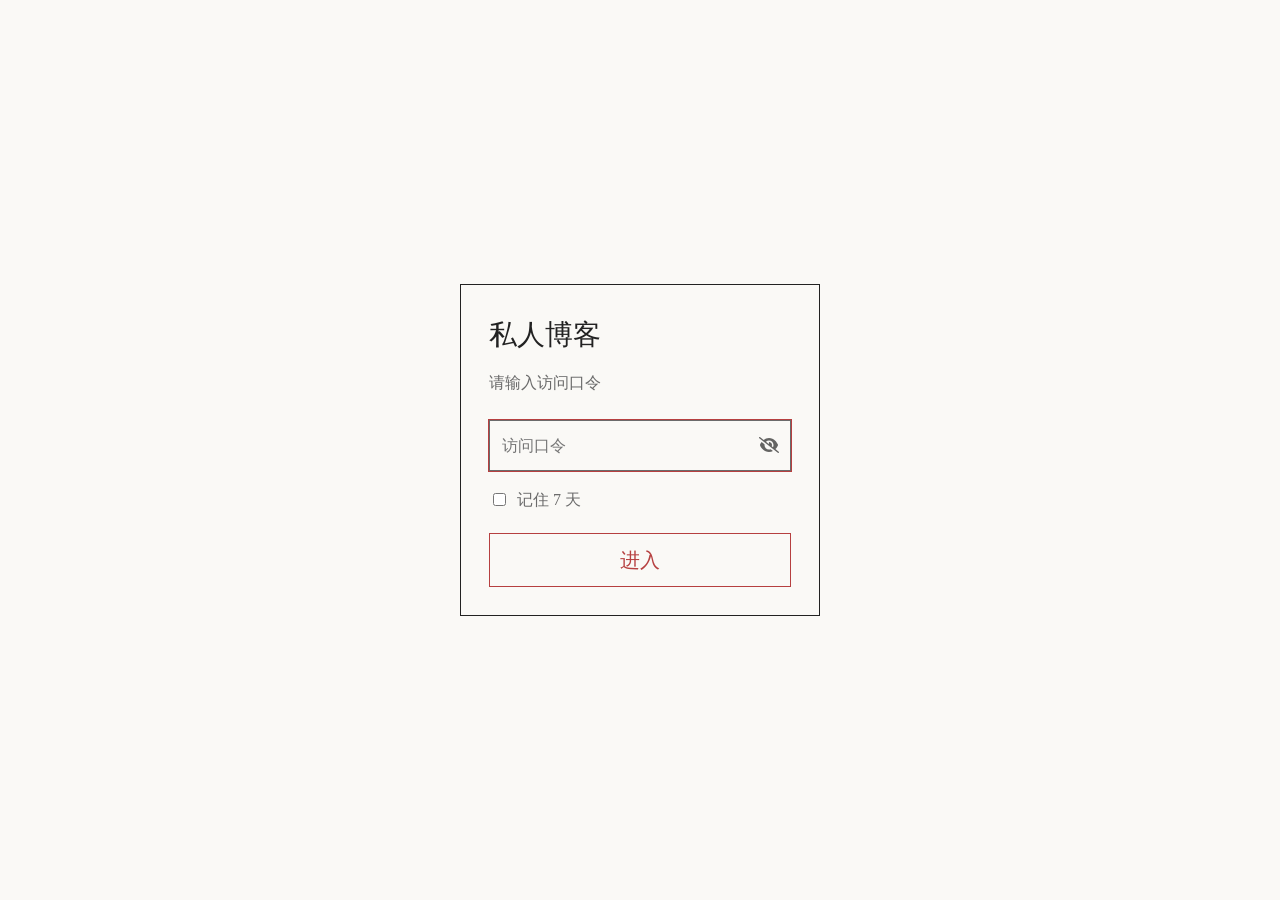
==== writing/index.html @ d59a10ef "Publish password-protected personal blog" ====
<!DOCTYPE html>
<html lang="zh-CN" class="staticrypt-html">
    <head>
        <meta charset="utf-8" /><meta name="robots" content="noindex,nofollow" />
        <title>私人博客</title>
        <meta name="viewport" content="width=device-width, initial-scale=1" />

        <!-- do not cache this page -->
        <meta http-equiv="cache-control" content="max-age=0" />
        <meta http-equiv="cache-control" content="no-cache" />
        <meta http-equiv="expires" content="0" />
        <meta http-equiv="expires" content="Tue, 01 Jan 1980 1:00:00 GMT" />
        <meta http-equiv="pragma" content="no-cache" />

        <style>:root {
  color-scheme: light;
  --background: #faf9f6;
  --text: #222;
  --muted: #6b6b6b;
  --accent: #b64040;
}

.staticrypt-html,
.staticrypt-body { height: 100%; margin: 0; }
.staticrypt-content {
  min-height: 100%;
  display: grid;
  place-items: center;
  box-sizing: border-box;
  padding: 24px;
  background: var(--background);
  color: var(--text);
  font: 16px/1.6 "Noto Serif SC", "Songti SC", Georgia, serif;
}
.staticrypt-page { width: min(100%, 360px); }
.staticrypt-form { border: 1px solid var(--text); padding: 28px; }
.staticrypt-title { margin: 0 0 12px; font-size: 28px; }
.staticrypt-instructions p + p { color: var(--muted); margin: 0 0 24px; }
.staticrypt-hr { display: none; }
.staticrypt-password-container { position: relative; margin-bottom: 16px; }
.staticrypt-password-container input {
  width: 100%;
  box-sizing: border-box;
  padding: 12px 44px 12px 12px;
  border: 1px solid var(--muted);
  border-radius: 0;
  background: transparent;
  color: var(--text);
  font: inherit;
}
.staticrypt-password-container input:focus { outline: 1px solid var(--accent); }
.staticrypt-toggle-password-visibility {
  position: absolute;
  right: 12px;
  top: 50%;
  width: 20px;
  height: 20px;
  transform: translateY(-50%);
  cursor: pointer;
  opacity: .6;
}
.staticrypt-remember {
  display: flex;
  align-items: center;
  gap: 8px;
  margin-bottom: 20px;
  color: var(--muted);
}
.staticrypt-remember input { accent-color: var(--accent); }
.staticrypt-decrypt-button {
  width: 100%;
  padding: 10px 16px;
  border: 1px solid var(--accent);
  border-radius: 0;
  background: transparent;
  color: var(--accent);
  font: inherit;
  font-size: 20px;
  cursor: pointer;
}
.staticrypt-decrypt-button:hover { text-decoration: underline; }
.hidden { display: none !important; }
.staticrypt-spinner-container {
  height: 100%;
  display: grid;
  place-items: center;
  background: var(--background);
}
.staticrypt-spinner {
  width: 24px;
  height: 24px;
  border: 2px solid var(--muted);
  border-right-color: transparent;
  border-radius: 50%;
  animation: spin 1s linear infinite;
}
@keyframes spin { to { transform: rotate(360deg); } }
@media (prefers-color-scheme: dark) {
  :root {
    color-scheme: dark;
    --background: #181818;
    --text: #e5e3de;
    --muted: #aaa7a1;
    --accent: #e57373;
  }
  .staticrypt-toggle-password-visibility { filter: invert(1); }
}
@media (prefers-reduced-motion: reduce) {
  .staticrypt-spinner { animation: none; }
}
</style>
    </head>

    <body class="staticrypt-body">
        <div id="staticrypt_loading" class="staticrypt-spinner-container">
            <div class="staticrypt-spinner"></div>
        </div>

        <div id="staticrypt_content" class="staticrypt-content hidden">
            <div class="staticrypt-page">
                <div class="staticrypt-form">
                    <div class="staticrypt-instructions">
                        <p class="staticrypt-title">私人博客</p>
                        <p>请输入访问口令</p>
                    </div>

                    <hr class="staticrypt-hr" />

                    <form id="staticrypt-form" action="#" method="post">
                        <div class="staticrypt-password-container">
                            <input
                                id="staticrypt-password"
                                type="password"
                                name="password" aria-label="访问口令" autocomplete="current-password"
                                placeholder="访问口令"
                                autofocus
                            />

                            <img
                                class="staticrypt-toggle-password-visibility"
                                alt="显示口令"
                                title="显示口令"
                                src="[data-uri]"
                            />
                        </div>

                        <label id="staticrypt-remember-label" class="staticrypt-remember hidden">
                            <input id="staticrypt-remember" type="checkbox" name="remember" />
                            记住 7 天
                        </label>

                        <input type="submit" class="staticrypt-decrypt-button" value="进入" />
                    </form>
                </div>
            </div>
        </div>

        <script>
            // these variables will be filled when generating the file - the template format is 'variable_name'
            const staticryptInitiator = ((function(){
  const exports = {};
  const cryptoEngine = ((function(){
  const exports = {};
  const { subtle } = crypto;

const IV_BITS = 16 * 8;
const HEX_BITS = 4;
const ENCRYPTION_ALGO = "AES-CBC";

/**
 * Translates between utf8 encoded hexadecimal strings
 * and Uint8Array bytes.
 */
const HexEncoder = {
    /**
     * hex string -> bytes
     * @param {string} hexString
     * @returns {Uint8Array}
     */
    parse: function (hexString) {
        if (hexString.length % 2 !== 0) throw "Invalid hexString";
        const arrayBuffer = new Uint8Array(hexString.length / 2);

        for (let i = 0; i < hexString.length; i += 2) {
            const byteValue = parseInt(hexString.substring(i, i + 2), 16);
            if (isNaN(byteValue)) {
                throw "Invalid hexString";
            }
            arrayBuffer[i / 2] = byteValue;
        }
        return arrayBuffer;
    },

    /**
     * bytes -> hex string
     * @param {Uint8Array} bytes
     * @returns {string}
     */
    stringify: function (bytes) {
        const hexBytes = [];

        for (let i = 0; i < bytes.length; ++i) {
            let byteString = bytes[i].toString(16);
            if (byteString.length < 2) {
                byteString = "0" + byteString;
            }
            hexBytes.push(byteString);
        }
        return hexBytes.join("");
    },
};

/**
 * Translates between utf8 strings and Uint8Array bytes.
 */
const UTF8Encoder = {
    parse: function (str) {
        return new TextEncoder().encode(str);
    },

    stringify: function (bytes) {
        return new TextDecoder().decode(bytes);
    },
};

/**
 * Salt and encrypt a msg with a password.
 */
async function encrypt(msg, hashedPassword) {
    // Must be 16 bytes, unpredictable, and preferably cryptographically random. However, it need not be secret.
    // https://developer.mozilla.org/en-US/docs/Web/API/SubtleCrypto/encrypt#parameters
    const iv = crypto.getRandomValues(new Uint8Array(IV_BITS / 8));

    const key = await subtle.importKey("raw", HexEncoder.parse(hashedPassword), ENCRYPTION_ALGO, false, ["encrypt"]);

    const encrypted = await subtle.encrypt(
        {
            name: ENCRYPTION_ALGO,
            iv: iv,
        },
        key,
        UTF8Encoder.parse(msg)
    );

    // iv will be 32 hex characters, we prepend it to the ciphertext for use in decryption
    return HexEncoder.stringify(iv) + HexEncoder.stringify(new Uint8Array(encrypted));
}
exports.encrypt = encrypt;

/**
 * Decrypt a salted msg using a password.
 *
 * @param {string} encryptedMsg
 * @param {string} hashedPassword
 * @returns {Promise<string>}
 */
async function decrypt(encryptedMsg, hashedPassword) {
    const ivLength = IV_BITS / HEX_BITS;
    const iv = HexEncoder.parse(encryptedMsg.substring(0, ivLength));
    const encrypted = encryptedMsg.substring(ivLength);

    const key = await subtle.importKey("raw", HexEncoder.parse(hashedPassword), ENCRYPTION_ALGO, false, ["decrypt"]);

    const outBuffer = await subtle.decrypt(
        {
            name: ENCRYPTION_ALGO,
            iv: iv,
        },
        key,
        HexEncoder.parse(encrypted)
    );

    return UTF8Encoder.stringify(new Uint8Array(outBuffer));
}
exports.decrypt = decrypt;

/**
 * Salt and hash the password so it can be stored in localStorage without opening a password reuse vulnerability.
 *
 * @param {string} password
 * @param {string} salt
 * @returns {Promise<string>}
 */
async function hashPassword(password, salt) {
    // we hash the password in multiple steps, each adding more iterations. This is because we used to allow less
    // iterations, so for backward compatibility reasons, we need to support going from that to more iterations.
    let hashedPassword = await hashLegacyRound(password, salt);

    hashedPassword = await hashSecondRound(hashedPassword, salt);

    return hashThirdRound(hashedPassword, salt);
}
exports.hashPassword = hashPassword;

/**
 * This hashes the password with 1k iterations. This is a low number, we need this function to support backwards
 * compatibility.
 *
 * @param {string} password
 * @param {string} salt
 * @returns {Promise<string>}
 */
function hashLegacyRound(password, salt) {
    return pbkdf2(password, salt, 1000, "SHA-1");
}
exports.hashLegacyRound = hashLegacyRound;

/**
 * Add a second round of iterations. This is because we used to use 1k, so for backwards compatibility with
 * remember-me/autodecrypt links, we need to support going from that to more iterations.
 *
 * @param hashedPassword
 * @param salt
 * @returns {Promise<string>}
 */
function hashSecondRound(hashedPassword, salt) {
    return pbkdf2(hashedPassword, salt, 14000, "SHA-256");
}
exports.hashSecondRound = hashSecondRound;

/**
 * Add a third round of iterations to bring total number to 600k. This is because we used to use 1k, then 15k, so for
 * backwards compatibility with remember-me/autodecrypt links, we need to support going from that to more iterations.
 *
 * @param hashedPassword
 * @param salt
 * @returns {Promise<string>}
 */
function hashThirdRound(hashedPassword, salt) {
    return pbkdf2(hashedPassword, salt, 585000, "SHA-256");
}
exports.hashThirdRound = hashThirdRound;

/**
 * Salt and hash the password so it can be stored in localStorage without opening a password reuse vulnerability.
 *
 * @param {string} password
 * @param {string} salt
 * @param {int} iterations
 * @param {string} hashAlgorithm
 * @returns {Promise<string>}
 */
async function pbkdf2(password, salt, iterations, hashAlgorithm) {
    const key = await subtle.importKey("raw", UTF8Encoder.parse(password), "PBKDF2", false, ["deriveBits"]);

    const keyBytes = await subtle.deriveBits(
        {
            name: "PBKDF2",
            hash: hashAlgorithm,
            iterations,
            salt: UTF8Encoder.parse(salt),
        },
        key,
        256
    );

    return HexEncoder.stringify(new Uint8Array(keyBytes));
}

function generateRandomSalt() {
    const bytes = crypto.getRandomValues(new Uint8Array(128 / 8));

    return HexEncoder.stringify(new Uint8Array(bytes));
}
exports.generateRandomSalt = generateRandomSalt;

async function signMessage(hashedPassword, message) {
    const key = await subtle.importKey(
        "raw",
        HexEncoder.parse(hashedPassword),
        {
            name: "HMAC",
            hash: "SHA-256",
        },
        false,
        ["sign"]
    );
    const signature = await subtle.sign("HMAC", key, UTF8Encoder.parse(message));

    return HexEncoder.stringify(new Uint8Array(signature));
}
exports.signMessage = signMessage;

function getRandomAlphanum() {
    const possibleCharacters = "abcdefghijklmnopqrstuvwxyzABCDEFGHIJKLMNOPQRSTUVWXYZ0123456789";

    let byteArray;
    let parsedInt;

    // Keep generating new random bytes until we get a value that falls
    // within a range that can be evenly divided by possibleCharacters.length
    do {
        byteArray = crypto.getRandomValues(new Uint8Array(1));
        // extract the lowest byte to get an int from 0 to 255 (probably unnecessary, since we're only generating 1 byte)
        parsedInt = byteArray[0] & 0xff;
    } while (parsedInt >= 256 - (256 % possibleCharacters.length));

    // Take the modulo of the parsed integer to get a random number between 0 and totalLength - 1
    const randomIndex = parsedInt % possibleCharacters.length;

    return possibleCharacters[randomIndex];
}

/**
 * Generate a random string of a given length.
 *
 * @param {int} length
 * @returns {string}
 */
function generateRandomString(length) {
    let randomString = "";

    for (let i = 0; i < length; i++) {
        randomString += getRandomAlphanum();
    }

    return randomString;
}
exports.generateRandomString = generateRandomString;

  return exports;
})());
const codec = ((function(){
  const exports = {};
  /**
 * Initialize the codec with the provided cryptoEngine - this return functions to encode and decode messages.
 *
 * @param cryptoEngine - the engine to use for encryption / decryption
 */
function init(cryptoEngine) {
    const exports = {};

    /**
     * Top-level function for encoding a message.
     * Includes password hashing, encryption, and signing.
     *
     * @param {string} msg
     * @param {string} password
     * @param {string} salt
     *
     * @returns {string} The encoded text
     */
    async function encode(msg, password, salt) {
        const hashedPassword = await cryptoEngine.hashPassword(password, salt);

        const encrypted = await cryptoEngine.encrypt(msg, hashedPassword);

        // we use the hashed password in the HMAC because this is effectively what will be used a password (so we can store
        // it in localStorage safely, we don't use the clear text password)
        const hmac = await cryptoEngine.signMessage(hashedPassword, encrypted);

        return hmac + encrypted;
    }
    exports.encode = encode;

    /**
     * Encode using a password that has already been hashed. This is useful to encode multiple messages in a row, that way
     * we don't need to hash the password multiple times.
     *
     * @param {string} msg
     * @param {string} hashedPassword
     *
     * @returns {string} The encoded text
     */
    async function encodeWithHashedPassword(msg, hashedPassword) {
        const encrypted = await cryptoEngine.encrypt(msg, hashedPassword);

        // we use the hashed password in the HMAC because this is effectively what will be used a password (so we can store
        // it in localStorage safely, we don't use the clear text password)
        const hmac = await cryptoEngine.signMessage(hashedPassword, encrypted);

        return hmac + encrypted;
    }
    exports.encodeWithHashedPassword = encodeWithHashedPassword;

    /**
     * Top-level function for decoding a message.
     * Includes signature check and decryption.
     *
     * @param {string} signedMsg
     * @param {string} hashedPassword
     * @param {string} salt
     * @param {int} backwardCompatibleAttempt
     * @param {string} originalPassword
     *
     * @returns {Object} {success: true, decoded: string} | {success: false, message: string}
     */
    async function decode(signedMsg, hashedPassword, salt, backwardCompatibleAttempt = 0, originalPassword = "") {
        const encryptedHMAC = signedMsg.substring(0, 64);
        const encryptedMsg = signedMsg.substring(64);
        const decryptedHMAC = await cryptoEngine.signMessage(hashedPassword, encryptedMsg);

        if (decryptedHMAC !== encryptedHMAC) {
            // we have been raising the number of iterations in the hashing algorithm multiple times, so to support the old
            // remember-me/autodecrypt links we need to try bringing the old hashes up to speed.
            originalPassword = originalPassword || hashedPassword;
            if (backwardCompatibleAttempt === 0) {
                const updatedHashedPassword = await cryptoEngine.hashThirdRound(originalPassword, salt);

                return decode(signedMsg, updatedHashedPassword, salt, backwardCompatibleAttempt + 1, originalPassword);
            }
            if (backwardCompatibleAttempt === 1) {
                let updatedHashedPassword = await cryptoEngine.hashSecondRound(originalPassword, salt);
                updatedHashedPassword = await cryptoEngine.hashThirdRound(updatedHashedPassword, salt);

                return decode(signedMsg, updatedHashedPassword, salt, backwardCompatibleAttempt + 1, originalPassword);
            }

            return { success: false, message: "Signature mismatch" };
        }

        return {
            success: true,
            decoded: await cryptoEngine.decrypt(encryptedMsg, hashedPassword),
        };
    }
    exports.decode = decode;

    return exports;
}
exports.init = init;

  return exports;
})());
const decode = codec.init(cryptoEngine).decode;

/**
 * Initialize the staticrypt module, that exposes functions callbable by the password_template.
 *
 * @param {{
 *  staticryptEncryptedMsgUniqueVariableName: string,
 *  isRememberEnabled: boolean,
 *  rememberDurationInDays: number,
 *  staticryptSaltUniqueVariableName: string,
 * }} staticryptConfig - object of data that is stored on the password_template at encryption time.
 *
 * @param {{
 *  rememberExpirationKey: string,
 *  rememberPassphraseKey: string,
 *  replaceHtmlCallback: function,
 *  clearLocalStorageCallback: function,
 * }} templateConfig - object of data that can be configured by a custom password_template.
 */
function init(staticryptConfig, templateConfig) {
    const exports = {};

    /**
     * Decrypt our encrypted page, replace the whole HTML.
     *
     * @param {string} hashedPassword
     * @returns {Promise<boolean>}
     */
    async function decryptAndReplaceHtml(hashedPassword) {
        const { staticryptEncryptedMsgUniqueVariableName, staticryptSaltUniqueVariableName } = staticryptConfig;
        const { replaceHtmlCallback } = templateConfig;

        const result = await decode(
            staticryptEncryptedMsgUniqueVariableName,
            hashedPassword,
            staticryptSaltUniqueVariableName
        );
        if (!result.success) {
            return false;
        }
        const plainHTML = result.decoded;

        // if the user configured a callback call it, otherwise just replace the whole HTML
        if (typeof replaceHtmlCallback === "function") {
            replaceHtmlCallback(plainHTML);
        } else {
            document.write(plainHTML);
            document.close();
        }

        return true;
    }

    /**
     * Attempt to decrypt the page and replace the whole HTML.
     *
     * @param {string} password
     * @param {boolean} isRememberChecked
     *
     * @returns {Promise<{isSuccessful: boolean, hashedPassword?: string}>} - we return an object, so that if we want to
     *   expose more information in the future we can do it without breaking the password_template
     */
    async function handleDecryptionOfPage(password, isRememberChecked) {
        const { staticryptSaltUniqueVariableName } = staticryptConfig;

        // decrypt and replace the whole page
        const hashedPassword = await cryptoEngine.hashPassword(password, staticryptSaltUniqueVariableName);
        return handleDecryptionOfPageFromHash(hashedPassword, isRememberChecked);
    }
    exports.handleDecryptionOfPage = handleDecryptionOfPage;

    async function handleDecryptionOfPageFromHash(hashedPassword, isRememberChecked) {
        const { isRememberEnabled, rememberDurationInDays } = staticryptConfig;
        const { rememberExpirationKey, rememberPassphraseKey } = templateConfig;

        const isDecryptionSuccessful = await decryptAndReplaceHtml(hashedPassword);

        if (!isDecryptionSuccessful) {
            return {
                isSuccessful: false,
                hashedPassword,
            };
        }

        // remember the hashedPassword and set its expiration if necessary
        if (isRememberEnabled && isRememberChecked) {
            window.localStorage.setItem(rememberPassphraseKey, hashedPassword);

            // set the expiration if the duration isn't 0 (meaning no expiration)
            if (rememberDurationInDays > 0) {
                window.localStorage.setItem(
                    rememberExpirationKey,
                    (new Date().getTime() + rememberDurationInDays * 24 * 60 * 60 * 1000).toString()
                );
            }
        }

        return {
            isSuccessful: true,
            hashedPassword,
        };
    }
    exports.handleDecryptionOfPageFromHash = handleDecryptionOfPageFromHash;

    /**
     * Clear localstorage from staticrypt related values
     */
    function clearLocalStorage() {
        const { clearLocalStorageCallback, rememberExpirationKey, rememberPassphraseKey } = templateConfig;

        if (typeof clearLocalStorageCallback === "function") {
            clearLocalStorageCallback();
        } else {
            localStorage.removeItem(rememberPassphraseKey);
            localStorage.removeItem(rememberExpirationKey);
        }
    }

    async function handleDecryptOnLoad() {
        let isSuccessful = await decryptOnLoadFromUrl();

        if (!isSuccessful) {
            isSuccessful = await decryptOnLoadFromRememberMe();
        }

        return { isSuccessful };
    }
    exports.handleDecryptOnLoad = handleDecryptOnLoad;

    /**
     * Clear storage if we are logging out
     *
     * @returns {boolean} - whether we logged out
     */
    function logoutIfNeeded() {
        const logoutKey = "staticrypt_logout";

        // handle logout through query param
        const queryParams = new URLSearchParams(window.location.search);
        if (queryParams.has(logoutKey)) {
            clearLocalStorage();
            return true;
        }

        // handle logout through URL fragment
        const hash = window.location.hash.substring(1);
        if (hash.includes(logoutKey)) {
            clearLocalStorage();
            return true;
        }

        return false;
    }

    /**
     * To be called on load: check if we want to try to decrypt and replace the HTML with the decrypted content, and
     * try to do it if needed.
     *
     * @returns {Promise<boolean>} true if we derypted and replaced the whole page, false otherwise
     */
    async function decryptOnLoadFromRememberMe() {
        const { rememberDurationInDays } = staticryptConfig;
        const { rememberExpirationKey, rememberPassphraseKey } = templateConfig;

        // if we are login out, terminate
        if (logoutIfNeeded()) {
            return false;
        }

        // if there is expiration configured, check if we're not beyond the expiration
        if (rememberDurationInDays && rememberDurationInDays > 0) {
            const expiration = localStorage.getItem(rememberExpirationKey),
                isExpired = expiration && new Date().getTime() > parseInt(expiration);

            if (isExpired) {
                clearLocalStorage();
                return false;
            }
        }

        const hashedPassword = localStorage.getItem(rememberPassphraseKey);

        if (hashedPassword) {
            // try to decrypt
            const isDecryptionSuccessful = await decryptAndReplaceHtml(hashedPassword);

            // if the decryption is unsuccessful the password might be wrong - silently clear the saved data and let
            // the user fill the password form again
            if (!isDecryptionSuccessful) {
                clearLocalStorage();
                return false;
            }

            return true;
        }

        return false;
    }

    async function decryptOnLoadFromUrl() {
        const passwordKey = "staticrypt_pwd";
        const rememberMeKey = "remember_me";

        // try to get the password from the query param (for backward compatibility - we now want to avoid this method,
        // since it sends the hashed password to the server which isn't needed)
        const queryParams = new URLSearchParams(window.location.search);
        const hashedPasswordQuery = queryParams.get(passwordKey);
        const rememberMeQuery = queryParams.get(rememberMeKey);

        const urlFragment = window.location.hash.substring(1);
        // get the password from the url fragment
        const hashedPasswordRegexMatch = urlFragment.match(new RegExp(passwordKey + "=([^&]*)"));
        const hashedPasswordFragment = hashedPasswordRegexMatch ? hashedPasswordRegexMatch[1] : null;
        const rememberMeFragment = urlFragment.includes(rememberMeKey);

        const hashedPassword = hashedPasswordFragment || hashedPasswordQuery;
        const rememberMe = rememberMeFragment || rememberMeQuery;

        if (hashedPassword) {
            return handleDecryptionOfPageFromHash(hashedPassword, rememberMe);
        }

        return false;
    }

    return exports;
}
exports.init = init;

  return exports;
})());
            const templateError = "口令不正确，请重试。",
                templateToggleAltShow = "显示口令",
                templateToggleAltHide = "隐藏口令",
                isRememberEnabled = true,
                staticryptConfig = {"staticryptEncryptedMsgUniqueVariableName":"[base64]","isRememberEnabled":true,"rememberDurationInDays":7,"staticryptSaltUniqueVariableName":"2cb2f2e34f61fd4966859390b41c626c"};

            // you can edit these values to customize some of the behavior of StatiCrypt
            const templateConfig = {
                rememberExpirationKey: "staticrypt_expiration",
                rememberPassphraseKey: "staticrypt_passphrase",
                replaceHtmlCallback: null,
                clearLocalStorageCallback: null,
            };

            // init the staticrypt engine
            const staticrypt = staticryptInitiator.init(staticryptConfig, templateConfig);

            // try to automatically decrypt on load if there is a saved password
            window.onload = async function () {
                const { isSuccessful } = await staticrypt.handleDecryptOnLoad();

                // if we didn't decrypt anything on load, show the password prompt. Otherwise the content has already been
                // replaced, no need to do anything
                if (!isSuccessful) {
                    // hide loading screen
                    document.getElementById("staticrypt_loading").classList.add("hidden");
                    document.getElementById("staticrypt_content").classList.remove("hidden");
                    document.getElementById("staticrypt-password").focus();

                    // show the remember me checkbox
                    if (isRememberEnabled) {
                        document.getElementById("staticrypt-remember-label").classList.remove("hidden");
                    }
                }
            };

            // toggle password visibility
            const toggleIcon = document.querySelector(".staticrypt-toggle-password-visibility");
            // these two icons are coming from FontAwesome
            const imgSrcEyeClosed =
                "[data-uri]";
            const imgSrcEyeOpened =
                "[data-uri]";
            toggleIcon.addEventListener("click", function () {
                const passwordInput = document.getElementById("staticrypt-password");
                if (passwordInput.type === "password") {
                    passwordInput.type = "text";
                    toggleIcon.src = imgSrcEyeOpened;
                    toggleIcon.alt = templateToggleAltHide;
                    toggleIcon.title = templateToggleAltHide;
                } else {
                    passwordInput.type = "password";
                    toggleIcon.src = imgSrcEyeClosed;
                    toggleIcon.alt = templateToggleAltShow;
                    toggleIcon.title = templateToggleAltShow;
                }
            });

            // handle password form submission
            document.getElementById("staticrypt-form").addEventListener("submit", async function (e) {
                e.preventDefault();

                const password = document.getElementById("staticrypt-password").value,
                    isRememberChecked = document.getElementById("staticrypt-remember").checked;

                const { isSuccessful } = await staticrypt.handleDecryptionOfPage(password, isRememberChecked);

                if (!isSuccessful) {
                    alert(templateError);
                }
            });
        </script>
    </body>
</html>
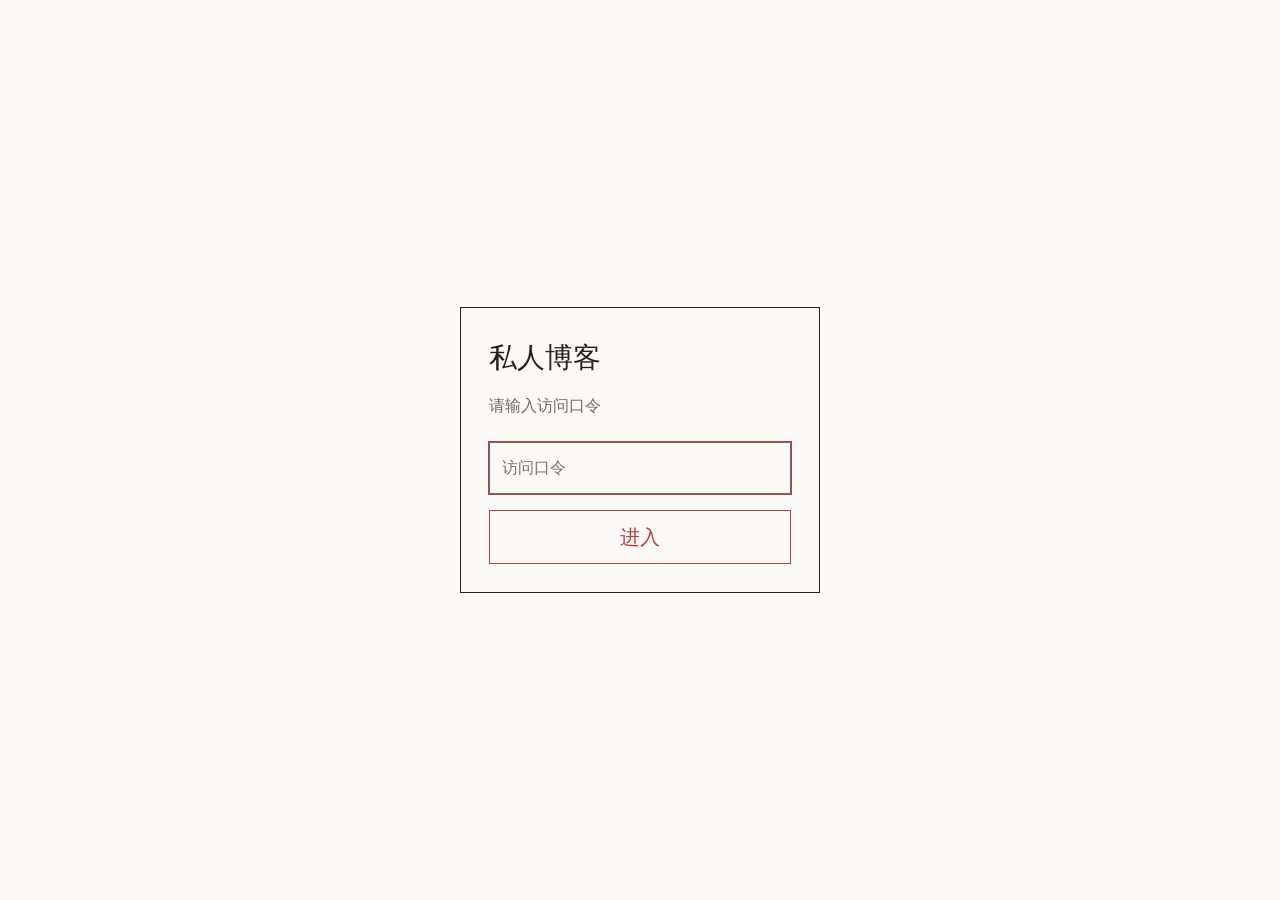
==== commit ebd2bfbb: "Publish protected blog from dec7cbb55883d0d7fc2616929c12025b9089be20" ====
--- a/writing/index.html
+++ b/writing/index.html
@@ -1,18 +1,12 @@
-<!DOCTYPE html>
+<!doctype html>
 <html lang="zh-CN" class="staticrypt-html">
-    <head>
-        <meta charset="utf-8" /><meta name="robots" content="noindex,nofollow" />
-        <title>私人博客</title>
-        <meta name="viewport" content="width=device-width, initial-scale=1" />
-
-        <!-- do not cache this page -->
-        <meta http-equiv="cache-control" content="max-age=0" />
-        <meta http-equiv="cache-control" content="no-cache" />
-        <meta http-equiv="expires" content="0" />
-        <meta http-equiv="expires" content="Tue, 01 Jan 1980 1:00:00 GMT" />
-        <meta http-equiv="pragma" content="no-cache" />
-
-        <style>:root {
+  <head>
+    <meta charset="utf-8" />
+    <meta name="viewport" content="width=device-width, initial-scale=1" />
+    <meta name="robots" content="noindex,nofollow" />
+    <meta http-equiv="cache-control" content="no-cache" />
+    <title>私人博客</title>
+    <style>:root {
   color-scheme: light;
   --background: #faf9f6;
   --text: #222;
@@ -36,12 +30,11 @@
 .staticrypt-form { border: 1px solid var(--text); padding: 28px; }
 .staticrypt-title { margin: 0 0 12px; font-size: 28px; }
 .staticrypt-instructions p + p { color: var(--muted); margin: 0 0 24px; }
-.staticrypt-hr { display: none; }
 .staticrypt-password-container { position: relative; margin-bottom: 16px; }
 .staticrypt-password-container input {
   width: 100%;
   box-sizing: border-box;
-  padding: 12px 44px 12px 12px;
+  padding: 12px;
   border: 1px solid var(--muted);
   border-radius: 0;
   background: transparent;
@@ -49,24 +42,6 @@
   font: inherit;
 }
 .staticrypt-password-container input:focus { outline: 1px solid var(--accent); }
-.staticrypt-toggle-password-visibility {
-  position: absolute;
-  right: 12px;
-  top: 50%;
-  width: 20px;
-  height: 20px;
-  transform: translateY(-50%);
-  cursor: pointer;
-  opacity: .6;
-}
-.staticrypt-remember {
-  display: flex;
-  align-items: center;
-  gap: 8px;
-  margin-bottom: 20px;
-  color: var(--muted);
-}
-.staticrypt-remember input { accent-color: var(--accent); }
 .staticrypt-decrypt-button {
   width: 100%;
   padding: 10px 16px;
@@ -79,6 +54,8 @@
   cursor: pointer;
 }
 .staticrypt-decrypt-button:hover { text-decoration: underline; }
+.staticrypt-decrypt-button:disabled { opacity: .6; cursor: wait; }
+.staticrypt-error { color: var(--accent); margin: 12px 0 0; }
 .hidden { display: none !important; }
 .staticrypt-spinner-container {
   height: 100%;
@@ -103,61 +80,36 @@
     --muted: #aaa7a1;
     --accent: #e57373;
   }
-  .staticrypt-toggle-password-visibility { filter: invert(1); }
 }
 @media (prefers-reduced-motion: reduce) {
   .staticrypt-spinner { animation: none; }
 }
 </style>
-    </head>
-
-    <body class="staticrypt-body">
-        <div id="staticrypt_loading" class="staticrypt-spinner-container">
-            <div class="staticrypt-spinner"></div>
+  </head>
+  <body class="staticrypt-body">
+    <div id="staticrypt_loading" class="staticrypt-spinner-container" role="status" aria-label="正在打开博客">
+      <div class="staticrypt-spinner"></div>
+    </div>
+    <div id="staticrypt_content" class="staticrypt-content hidden">
+      <div class="staticrypt-page">
+        <div class="staticrypt-form">
+          <div class="staticrypt-instructions">
+            <p class="staticrypt-title">私人博客</p>
+            <p>请输入访问口令</p>
+          </div>
+          <form id="staticrypt-form">
+            <div class="staticrypt-password-container">
+              <input id="staticrypt-password" name="password" type="password" aria-label="访问口令"
+                placeholder="访问口令" autocomplete="current-password" required />
+            </div>
+            <button type="submit" class="staticrypt-decrypt-button">进入</button>
+            <p id="blog-login-error" class="staticrypt-error" role="alert" hidden></p>
+          </form>
         </div>
-
-        <div id="staticrypt_content" class="staticrypt-content hidden">
-            <div class="staticrypt-page">
-                <div class="staticrypt-form">
-                    <div class="staticrypt-instructions">
-                        <p class="staticrypt-title">私人博客</p>
-                        <p>请输入访问口令</p>
-                    </div>
-
-                    <hr class="staticrypt-hr" />
-
-                    <form id="staticrypt-form" action="#" method="post">
-                        <div class="staticrypt-password-container">
-                            <input
-                                id="staticrypt-password"
-                                type="password"
-                                name="password" aria-label="访问口令" autocomplete="current-password"
-                                placeholder="访问口令"
-                                autofocus
-                            />
-
-                            <img
-                                class="staticrypt-toggle-password-visibility"
-                                alt="显示口令"
-                                title="显示口令"
-                                src="[data-uri]"
-                            />
-                        </div>
-
-                        <label id="staticrypt-remember-label" class="staticrypt-remember hidden">
-                            <input id="staticrypt-remember" type="checkbox" name="remember" />
-                            记住 7 天
-                        </label>
-
-                        <input type="submit" class="staticrypt-decrypt-button" value="进入" />
-                    </form>
-                </div>
-            </div>
-        </div>
-
-        <script>
-            // these variables will be filled when generating the file - the template format is 'variable_name'
-            const staticryptInitiator = ((function(){
+      </div>
+    </div>
+    <script>
+      const staticryptInitiator = ((function(){
   const exports = {};
   const cryptoEngine = ((function(){
   const exports = {};
@@ -753,77 +705,91 @@
 
   return exports;
 })());
-            const templateError = "口令不正确，请重试。",
-                templateToggleAltShow = "显示口令",
-                templateToggleAltHide = "隐藏口令",
-                isRememberEnabled = true,
-                staticryptConfig = {"staticryptEncryptedMsgUniqueVariableName":"[base64]","isRememberEnabled":true,"rememberDurationInDays":7,"staticryptSaltUniqueVariableName":"2cb2f2e34f61fd4966859390b41c626c"};
-
-            // you can edit these values to customize some of the behavior of StatiCrypt
-            const templateConfig = {
-                rememberExpirationKey: "staticrypt_expiration",
-                rememberPassphraseKey: "staticrypt_passphrase",
-                replaceHtmlCallback: null,
-                clearLocalStorageCallback: null,
-            };
-
-            // init the staticrypt engine
-            const staticrypt = staticryptInitiator.init(staticryptConfig, templateConfig);
-
-            // try to automatically decrypt on load if there is a saved password
-            window.onload = async function () {
-                const { isSuccessful } = await staticrypt.handleDecryptOnLoad();
-
-                // if we didn't decrypt anything on load, show the password prompt. Otherwise the content has already been
-                // replaced, no need to do anything
-                if (!isSuccessful) {
-                    // hide loading screen
-                    document.getElementById("staticrypt_loading").classList.add("hidden");
-                    document.getElementById("staticrypt_content").classList.remove("hidden");
-                    document.getElementById("staticrypt-password").focus();
-
-                    // show the remember me checkbox
-                    if (isRememberEnabled) {
-                        document.getElementById("staticrypt-remember-label").classList.remove("hidden");
-                    }
-                }
-            };
-
-            // toggle password visibility
-            const toggleIcon = document.querySelector(".staticrypt-toggle-password-visibility");
-            // these two icons are coming from FontAwesome
-            const imgSrcEyeClosed =
-                "[data-uri]";
-            const imgSrcEyeOpened =
-                "[data-uri]";
-            toggleIcon.addEventListener("click", function () {
-                const passwordInput = document.getElementById("staticrypt-password");
-                if (passwordInput.type === "password") {
-                    passwordInput.type = "text";
-                    toggleIcon.src = imgSrcEyeOpened;
-                    toggleIcon.alt = templateToggleAltHide;
-                    toggleIcon.title = templateToggleAltHide;
-                } else {
-                    passwordInput.type = "password";
-                    toggleIcon.src = imgSrcEyeClosed;
-                    toggleIcon.alt = templateToggleAltShow;
-                    toggleIcon.title = templateToggleAltShow;
-                }
-            });
-
-            // handle password form submission
-            document.getElementById("staticrypt-form").addEventListener("submit", async function (e) {
-                e.preventDefault();
-
-                const password = document.getElementById("staticrypt-password").value,
-                    isRememberChecked = document.getElementById("staticrypt-remember").checked;
-
-                const { isSuccessful } = await staticrypt.handleDecryptionOfPage(password, isRememberChecked);
-
-                if (!isSuccessful) {
-                    alert(templateError);
-                }
-            });
-        </script>
-    </body>
+      const staticryptConfig = {"staticryptEncryptedMsgUniqueVariableName":"[base64]","isRememberEnabled":false,"rememberDurationInDays":0,"staticryptSaltUniqueVariableName":"2cb2f2e34f61fd4966859390b41c626c"};
+      const staticrypt = staticryptInitiator.init(staticryptConfig, { replaceHtmlCallback: null });
+      // This script is inlined into the password page, next to the StatiCrypt API.
+(async () => {
+  // StatiCrypt uses document.write: decrypt after parsing so it replaces the login page.
+  if (document.readyState !== 'complete') {
+    await new Promise((resolve) => window.addEventListener('load', resolve, { once: true }));
+  }
+  const storageKey = 'personal_blog_session_v1';
+  const duration = 2 * 60 * 60 * 1000;
+  const salt = staticryptConfig.staticryptSaltUniqueVariableName;
+  const form = document.getElementById('staticrypt-form');
+  const passwordInput = document.getElementById('staticrypt-password');
+  const error = document.getElementById('blog-login-error');
+  const button = form.querySelector('button');
+
+  function forgetSession() {
+    try {
+      window.localStorage.removeItem(storageKey);
+    } catch {
+      // Browsing without storage is supported; it just cannot remember a login.
+    }
+  }
+
+  function readSession() {
+    try {
+      const saved = JSON.parse(window.localStorage.getItem(storageKey));
+      if (saved && saved.salt === salt && typeof saved.hash === 'string'
+        && Number.isFinite(saved.expiresAt) && saved.expiresAt > Date.now()) {
+        return saved;
+      }
+    } catch {
+      // Invalid or unavailable storage falls back to the password form.
+    }
+    forgetSession();
+    return null;
+  }
+
+  function rememberSession(hash) {
+    try {
+      // Store only the derived unlock key, never the password itself.
+      window.localStorage.setItem(storageKey, JSON.stringify({
+        hash,
+        salt,
+        expiresAt: Date.now() + duration,
+      }));
+    } catch {
+      console.warn('浏览器未允许保存登录状态，打开下一页时需要重新输入口令。');
+    }
+  }
+
+  form.addEventListener('submit', async (event) => {
+    event.preventDefault();
+    button.disabled = true;
+    error.hidden = true;
+    try {
+      const result = await staticrypt.handleDecryptionOfPage(passwordInput.value, false);
+      if (result.isSuccessful) {
+        rememberSession(result.hashedPassword);
+        return;
+      }
+      error.textContent = '口令不正确，请重试。';
+    } catch {
+      error.textContent = '页面解锁失败，请刷新后重试。';
+    }
+    error.hidden = false;
+    button.disabled = false;
+    passwordInput.focus();
+  });
+
+  const session = readSession();
+  if (session) {
+    try {
+      const result = await staticrypt.handleDecryptionOfPageFromHash(session.hash, false);
+      if (result.isSuccessful) return;
+    } catch {
+      console.warn('已保存的登录状态无法解锁此页面，需要重新输入口令。');
+    }
+    forgetSession();
+  }
+  document.getElementById('staticrypt_loading').classList.add('hidden');
+  document.getElementById('staticrypt_content').classList.remove('hidden');
+  passwordInput.focus();
+})();
+
+    </script>
+  </body>
 </html>
